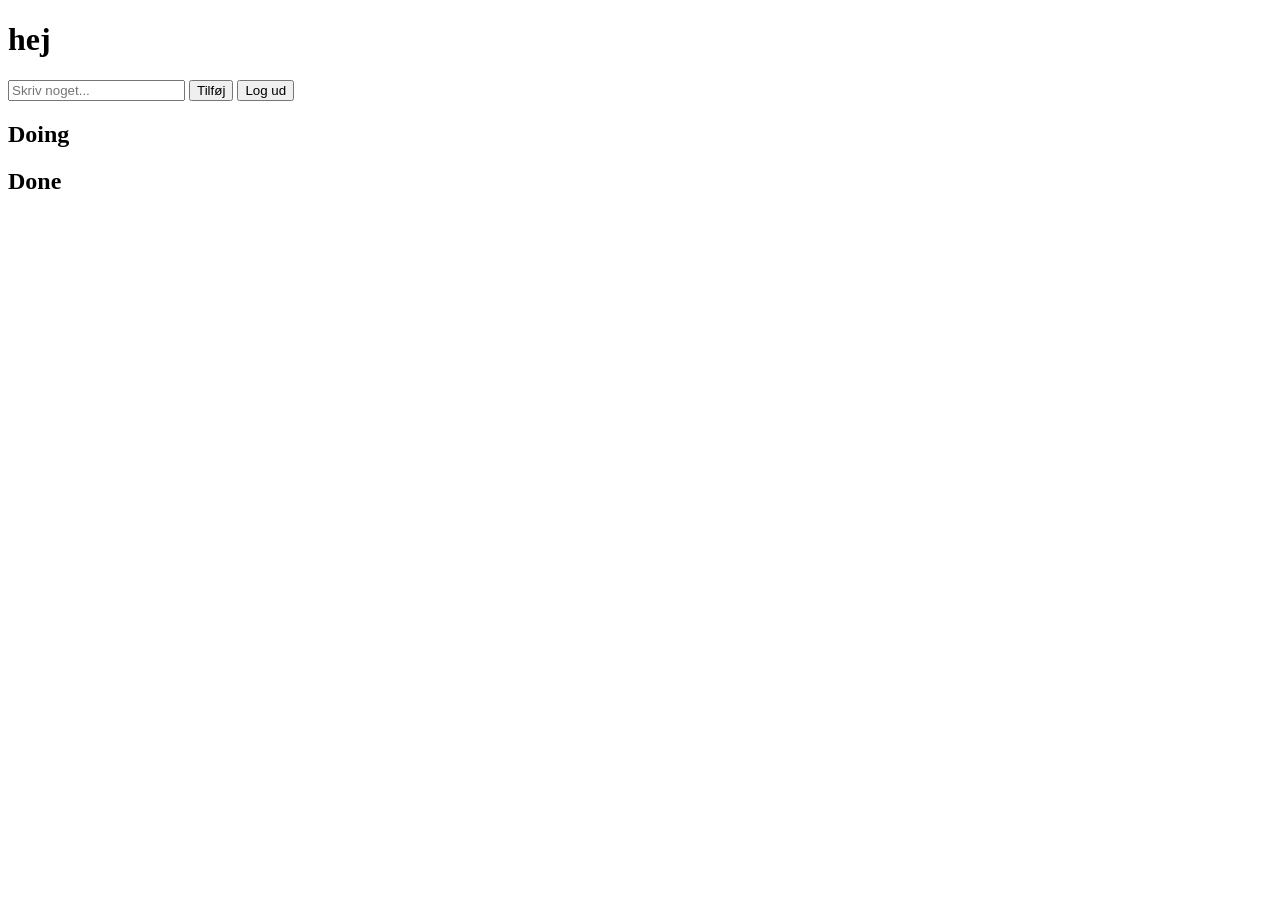
==== src/main/resources/public/index.html @ 6122f2c9 "Tilføjet back-end til login. Tilføjet Postgres, og lavet alt connection mellem Postgres, og intelliJ" ====
<!DOCTYPE html>
<html>
<head>
    <title>Frontpage</title>
    <meta charset="UTF-8">
    <meta name="viewport" content="width=device-width, initial-scale=1.0">

    <link href="css/styles.css" rel="stylesheet"/>
</head>

<body>

<h1>hej</h1>

<div id="usernameDisplay"></div>

<input type="text" id="noteInput" placeholder="Skriv noget...">
<button onclick="addNote()">Tilføj</button>
<button onclick="logout()">Log ud</button>

<h2>Doing</h2>
<ul id="doingList"></ul>

<h2>Done</h2>
<ul id="doneList"></ul>

<ul id="notesList"></ul>

<script src="/script.js"></script>

<script>
    document.addEventListener("DOMContentLoaded", () => {
        loadUser();
        loadNotes();
    });
</script>

</body>
</html>
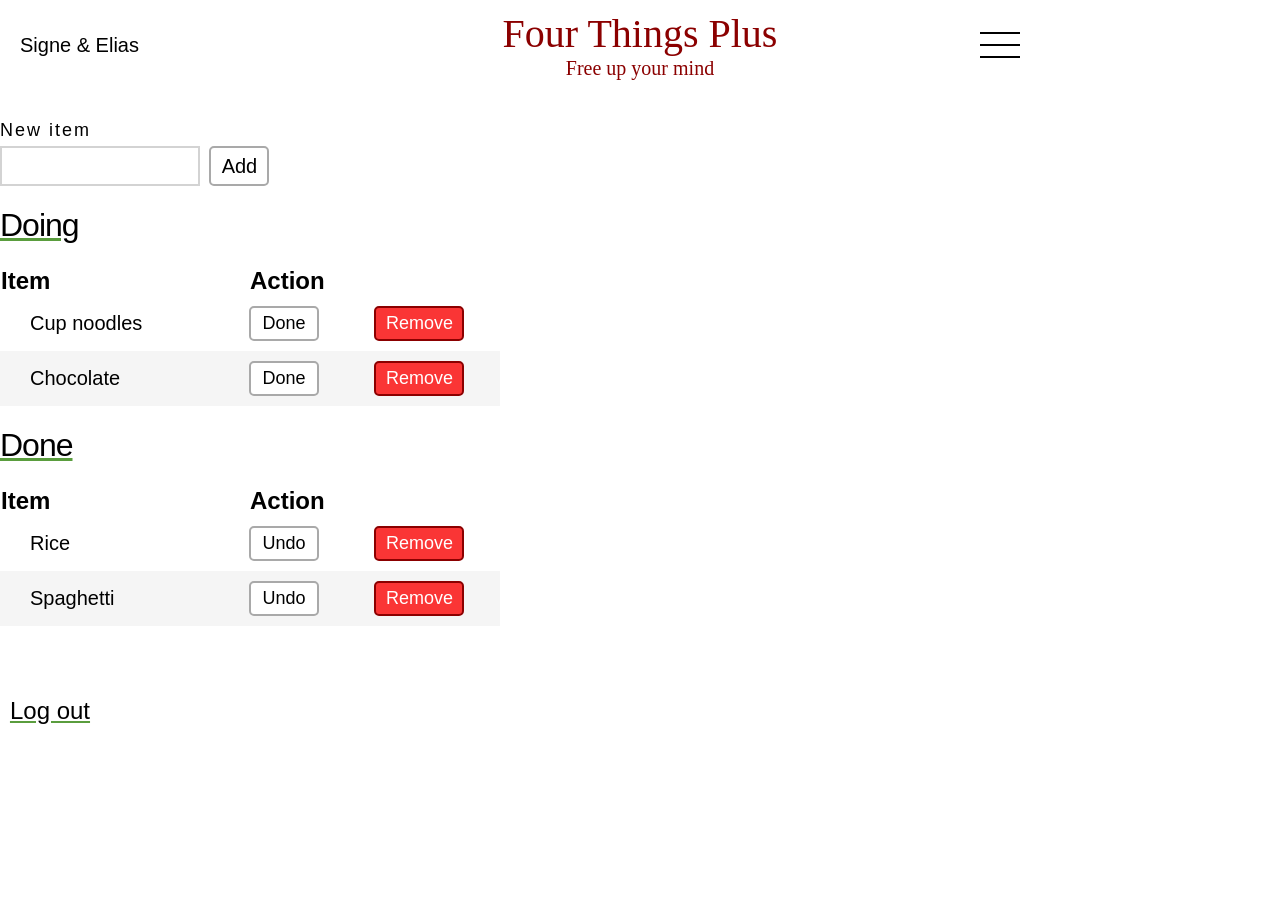
==== commit 7aa8dc51: "Tilføjet back-end til login. Tilføjet Postgres, og lavet alt connection mellem Postgres, og intelliJ" ====
--- a/src/main/resources/public/index.html
+++ b/src/main/resources/public/index.html
@@ -1,39 +1,91 @@
 <!DOCTYPE html>
-<html>
+<html lang="en">
 <head>
-    <title>Frontpage</title>
     <meta charset="UTF-8">
     <meta name="viewport" content="width=device-width, initial-scale=1.0">
+    <title>FourThingsPlus</title>
+    <link rel="stylesheet" href="../public/css/styles.css">
+</head>
+<body>
+<script src="/script.js"></script>
+<div id="y-axis"></div>
+<header>
+    <nav>
+        <div id="login-name"><p id="name">Signe & Elias</p></div>
+        <div id="logo">
+            <p id="title">Four Things Plus</p>
+            <p id="slogan">Free up your mind</p>
+        </div>
+        <div id="burger-menu">
+            <div class="line"></div>
+            <div class="line"></div>
+            <div class="line"></div>
+        </div>
+    </nav>
+</header>
+<main>
+    <div class="container">
+        <p><label for="add-input">New item</label></p>
+        <input type="text" id="add-input">
+        <button type="submit" id="add-btn">Add</button>
 
-    <link href="css/styles.css" rel="stylesheet"/>
-</head>
+        <h1>Doing</h1>
+        <table>
+            <tr>
+                <th>Item</th>
+                <th>Action</th>
+                <th></th>
+            </tr>
+            <tr class="odd">
+                <td class="item">Cup noodles</td>
+                <td>
+                    <button type="submit">Done</button>
+                </td>
+                <td>
+                    <button type="submit" class="remove-btn">Remove</button>
+                </td>
+            </tr>
+            <tr class="even">
+                <td class="item">Chocolate</td>
+                <td>
+                    <button type="submit">Done</button>
+                </td>
+                <td>
+                    <button type="submit" class="remove-btn">Remove</button>
+                </td>
+            </tr>
+        </table>
 
-<body>
-
-<h1>hej</h1>
-
-<div id="usernameDisplay"></div>
-
-<input type="text" id="noteInput" placeholder="Skriv noget...">
-<button onclick="addNote()">Tilføj</button>
-<button onclick="logout()">Log ud</button>
-
-<h2>Doing</h2>
-<ul id="doingList"></ul>
-
-<h2>Done</h2>
-<ul id="doneList"></ul>
-
-<ul id="notesList"></ul>
-
-<script src="/script.js"></script>
-
-<script>
-    document.addEventListener("DOMContentLoaded", () => {
-        loadUser();
-        loadNotes();
-    });
-</script>
-
+        <h1>Done</h1>
+        <table>
+            <tr>
+                <th>Item</th>
+                <th>Action</th>
+                <th></th>
+            </tr>
+            <tr class="odd">
+                <td class="item">Rice</td>
+                <td>
+                    <button type="submit">Undo</button>
+                </td>
+                <td>
+                    <button type="submit" class="remove-btn">Remove</button>
+                </td>
+            </tr>
+            <tr class="even">
+                <td class="item">Spaghetti</td>
+                <td>
+                    <button type="submit">Undo</button>
+                </td>
+                <td>
+                    <button type="submit" class="remove-btn">Remove</button>
+                </td>
+            </tr>
+        </table>
+    </div>
+    <div>
+        <button type="submit" id="log-out">Log out</button>
+    </div>
+</main>
 </body>
 </html>
--- a/src/main/resources/public/css/styles.css
+++ b/src/main/resources/public/css/styles.css
@@ -0,0 +1,212 @@
+body{
+    margin: 0;
+}
+
+/*#y-axis{
+    width: 1px;
+    height: 10px;
+    background: red;
+    justify-self: center;
+}*/
+
+/* Navigation */
+nav{
+    width: 100vw;
+    height: 10vh;
+    display: flex;
+    flex-direction: row;
+    justify-content: space-between;
+    align-items: center;
+}
+
+#login-name{
+    width: 300px;
+    /*border: 1px solid red;*/
+}
+
+#name{
+    font-family: Arial, serif;
+    margin: 10px 0 10px 20px;
+    font-size: 20px;
+    justify-self: left;
+}
+
+#logo{
+    display: flex;
+    flex-direction: column;
+    align-items: center;
+    justify-content: center;
+    color: darkred;
+}
+
+#title{
+    margin: 0;
+    font-size: 40px;
+    font-family: "Times New Roman", serif;
+    font-weight: lighter;
+}
+
+#slogan{
+    margin: 0;
+    font-size: 20px;
+    align-self: center;
+}
+
+#burger-menu{
+    align-content: center;
+    margin: 0;
+    width: 300px;
+    /*border: 1px solid red;*/
+}
+
+.line{
+    background: black;
+    color: darkred;
+    width: 40px;
+    height: 2px;
+    margin: 10px 20px 10px 0;
+    justify-self: right;
+}
+
+/* Body */
+main{
+    width: 100vw;
+    height: 100%;
+    justify-items: center;
+    font-family: "Arial", serif;
+}
+
+.container p{
+    font-size: 18px;
+    letter-spacing: 2px;
+    margin: 30px 0 5px 0;
+}
+
+#add-input, #add-btn {
+    box-sizing: border-box;
+    -webkit-box-sizing: border-box;
+    -moz-box-sizing: border-box;
+    padding: 0;
+    margin: 0;
+    vertical-align: top;
+    height: 40px;
+}
+
+#add-input{
+    width: 200px;
+    background: white;
+    border: 2px solid lightgray;
+    font-size: 20px;
+    line-height: 1.6;
+}
+
+#add-btn{
+    width: 60px;
+    background: white;
+    border-radius: 5px;
+    border: 2px solid darkgray;
+    font-size: 20px;
+    text-align: center;
+    margin-left: 5px;
+}
+
+#add-btn:hover{
+    background: whitesmoke;
+    cursor: pointer;
+    box-shadow: gray 0 0 5px;
+}
+
+h1{
+    font-family: Arial, serif;
+    letter-spacing: -1px;
+    font-weight: 200;
+    text-decoration: underline solid #5a9d3e auto;
+}
+
+table{
+    border-collapse: collapse;
+    width: 500px;
+    table-layout: fixed;
+}
+
+th{
+    font-size: 24px;
+    text-align: left;
+}
+
+th:nth-child(1), td:nth-child(1){
+    width: 50%;
+}
+
+th:nth-child(2), td:nth-child(2){
+    width: 25%;
+}
+
+th:nth-child(3), td:nth-child(3){
+    width: 25%;
+}
+
+td{
+    padding: 10px 30px 10px 0;
+    font-size: 20px;
+}
+
+.item{
+    padding-left: 30px;
+}
+
+td button{
+    width: 70px;
+    height: 35px;
+    font-size: 18px;
+    background: white;
+    border-radius: 5px;
+    border: 2px solid darkgray;
+    text-align: center;
+}
+
+td button:hover{
+    background: whitesmoke;
+    cursor: pointer;
+    box-shadow: gray 0 0 5px;
+}
+
+td .remove-btn{
+    width: 90px;
+    height: 35px;
+    font-size: 18px;
+    color: white;
+    background: #fa3535;
+    border: 2px solid darkred;
+    border-radius: 5px;
+}
+
+td .remove-btn:hover{
+    background: #ec0000;
+    cursor: pointer;
+    box-shadow: darkred 0 0 5px;
+}
+
+.odd{
+    background: white;
+}
+
+.even{
+    background: whitesmoke;
+}
+
+#log-out{
+    margin-top: 60px;
+    width: 100px;
+    height: 50px;
+    font-size: 24px;
+    text-decoration: underline solid #5a9d3e auto;
+    border-radius: 10px;
+    border: none;
+    background: white;
+}
+
+#log-out:hover{
+    background: #b0d16f;
+    cursor: pointer;
+}
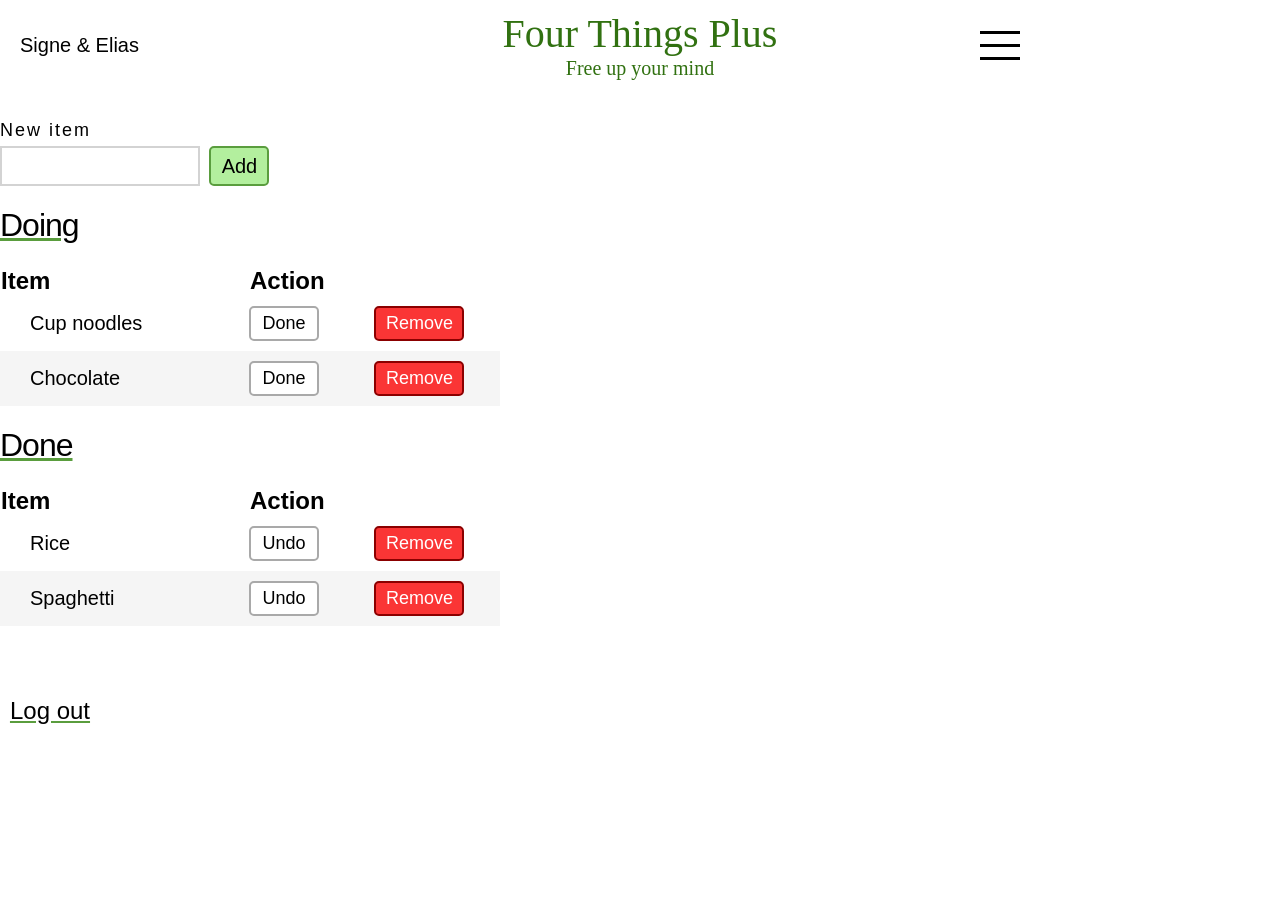
==== commit e1d4b9b0: "1.3" ====
--- a/src/main/resources/public/index.html
+++ b/src/main/resources/public/index.html
@@ -4,7 +4,7 @@
     <meta charset="UTF-8">
     <meta name="viewport" content="width=device-width, initial-scale=1.0">
     <title>FourThingsPlus</title>
-    <link rel="stylesheet" href="../public/css/styles.css">
+    <link rel="stylesheet" href="css/styles.css">
 </head>
 <body>
 <script src="/script.js"></script>
--- a/src/main/resources/public/css/styles.css
+++ b/src/main/resources/public/css/styles.css
@@ -36,7 +36,7 @@
     flex-direction: column;
     align-items: center;
     justify-content: center;
-    color: darkred;
+    color: #317111;
 }
 
 #title{
@@ -61,9 +61,9 @@
 
 .line{
     background: black;
-    color: darkred;
+    color: black;
     width: 40px;
-    height: 2px;
+    height: 3px;
     margin: 10px 20px 10px 0;
     justify-self: right;
 }
@@ -102,18 +102,18 @@
 
 #add-btn{
     width: 60px;
-    background: white;
+    background: #b3ef9e;
     border-radius: 5px;
-    border: 2px solid darkgray;
+    border: 2px solid #5a9d3e;
     font-size: 20px;
     text-align: center;
     margin-left: 5px;
 }
 
 #add-btn:hover{
-    background: whitesmoke;
-    cursor: pointer;
-    box-shadow: gray 0 0 5px;
+    background: #9ae886;
+    cursor: pointer;
+    box-shadow: #5a9d3e 0 0 5px;
 }
 
 h1{
@@ -207,6 +207,6 @@
 }
 
 #log-out:hover{
-    background: #b0d16f;
+    background: #85d56a;
     cursor: pointer;
 }
